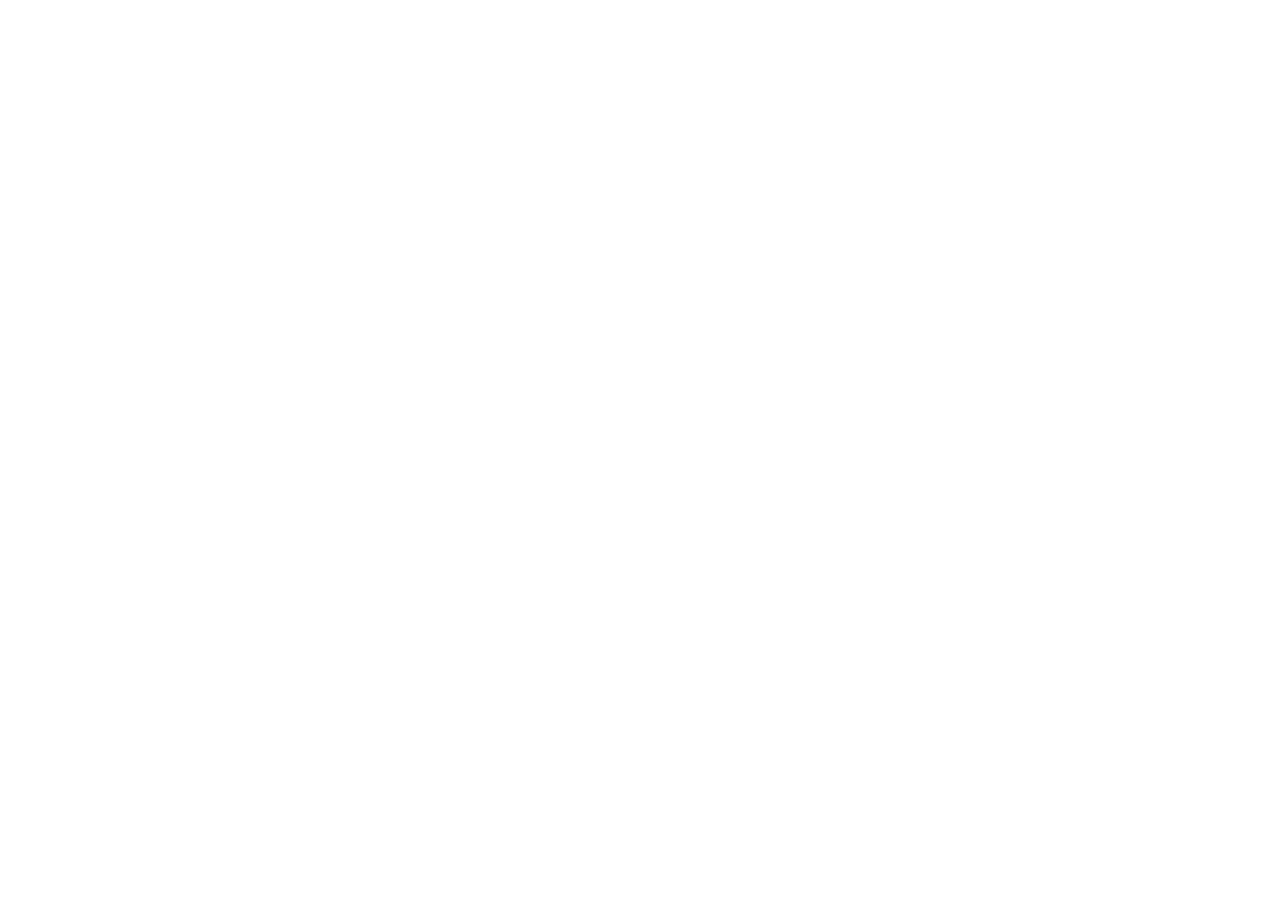
==== app/index-async.html @ 51ee89fb "Initial commit from autogen project" ====
<!doctype html>
<html lang="en">
<head>
  <meta charset="utf-8">
  <link rel="stylesheet" href="bower_components/html5-boilerplate/dist/css/normalize.css">
  <link rel="stylesheet" href="bower_components/html5-boilerplate/dist/css/main.css">
  <style>
    [ng-cloak] {
      display: none;
    }
  </style>
  <script src="bower_components/html5-boilerplate/dist/js/vendor/modernizr-2.8.3.min.js"></script>
  <script>
    // include angular loader, which allows the files to load in any order
    //@@NG_LOADER_START@@
    // You need to run `npm run update-index-async` to inject the angular async code here
    //@@NG_LOADER_END@@

    // include a third-party async loader library
    /*!
     * $script.js v1.3
     * https://github.com/ded/script.js
     * Copyright: @ded & @fat - Dustin Diaz, Jacob Thornton 2011
     * Follow our software http://twitter.com/dedfat
     * License: MIT
     */
    !function(a,b,c){function t(a,c){var e=b.createElement("script"),f=j;e.onload=e.onerror=e[o]=function(){e[m]&&!/^c|loade/.test(e[m])||f||(e.onload=e[o]=null,f=1,c())},e.async=1,e.src=a,d.insertBefore(e,d.firstChild)}function q(a,b){p(a,function(a){return!b(a)})}var d=b.getElementsByTagName("head")[0],e={},f={},g={},h={},i="string",j=!1,k="push",l="DOMContentLoaded",m="readyState",n="addEventListener",o="onreadystatechange",p=function(a,b){for(var c=0,d=a.length;c<d;++c)if(!b(a[c]))return j;return 1};!b[m]&&b[n]&&(b[n](l,function r(){b.removeEventListener(l,r,j),b[m]="complete"},j),b[m]="loading");var s=function(a,b,d){function o(){if(!--m){e[l]=1,j&&j();for(var a in g)p(a.split("|"),n)&&!q(g[a],n)&&(g[a]=[])}}function n(a){return a.call?a():e[a]}a=a[k]?a:[a];var i=b&&b.call,j=i?b:d,l=i?a.join(""):b,m=a.length;c(function(){q(a,function(a){h[a]?(l&&(f[l]=1),o()):(h[a]=1,l&&(f[l]=1),t(s.path?s.path+a+".js":a,o))})},0);return s};s.get=t,s.ready=function(a,b,c){a=a[k]?a:[a];var d=[];!q(a,function(a){e[a]||d[k](a)})&&p(a,function(a){return e[a]})?b():!function(a){g[a]=g[a]||[],g[a][k](b),c&&c(d)}(a.join("|"));return s};var u=a.$script;s.noConflict=function(){a.$script=u;return this},typeof module!="undefined"&&module.exports?module.exports=s:a.$script=s}(this,document,setTimeout)

    // load all of the dependencies asynchronously.
    $script([
      'bower_components/angular/angular.js',
      'bower_components/angular-route/angular-route.js',
      'app.js',
      'view1/view1.js',
      'view2/view2.js',
      'components/version/version.js',
      'components/version/version-directive.js',
      'components/version/interpolate-filter.js'
    ], function() {
      // when all is done, execute bootstrap angular application
      angular.bootstrap(document, ['myApp']);
    });
  </script>
  <title>My AngularJS App</title>
  <link rel="stylesheet" href="app.css">
</head>
<body ng-cloak>
  <ul class="menu">
    <li><a href="#!/view1">view1</a></li>
    <li><a href="#!/view2">view2</a></li>
  </ul>

  <div ng-view></div>

  <div>Angular seed app: v<span app-version></span></div>

</body>
</html>
---- app/app.css ----
/* app css stylesheet */

.menu {
  list-style: none;
  border-bottom: 0.1em solid black;
  margin-bottom: 2em;
  padding: 0 0 0.5em;
}

.menu:before {
  content: "[";
}

.menu:after {
  content: "]";
}

.menu > li {
  display: inline;
}

.menu > li + li:before {
  content: "|";
  padding-right: 0.3em;
}
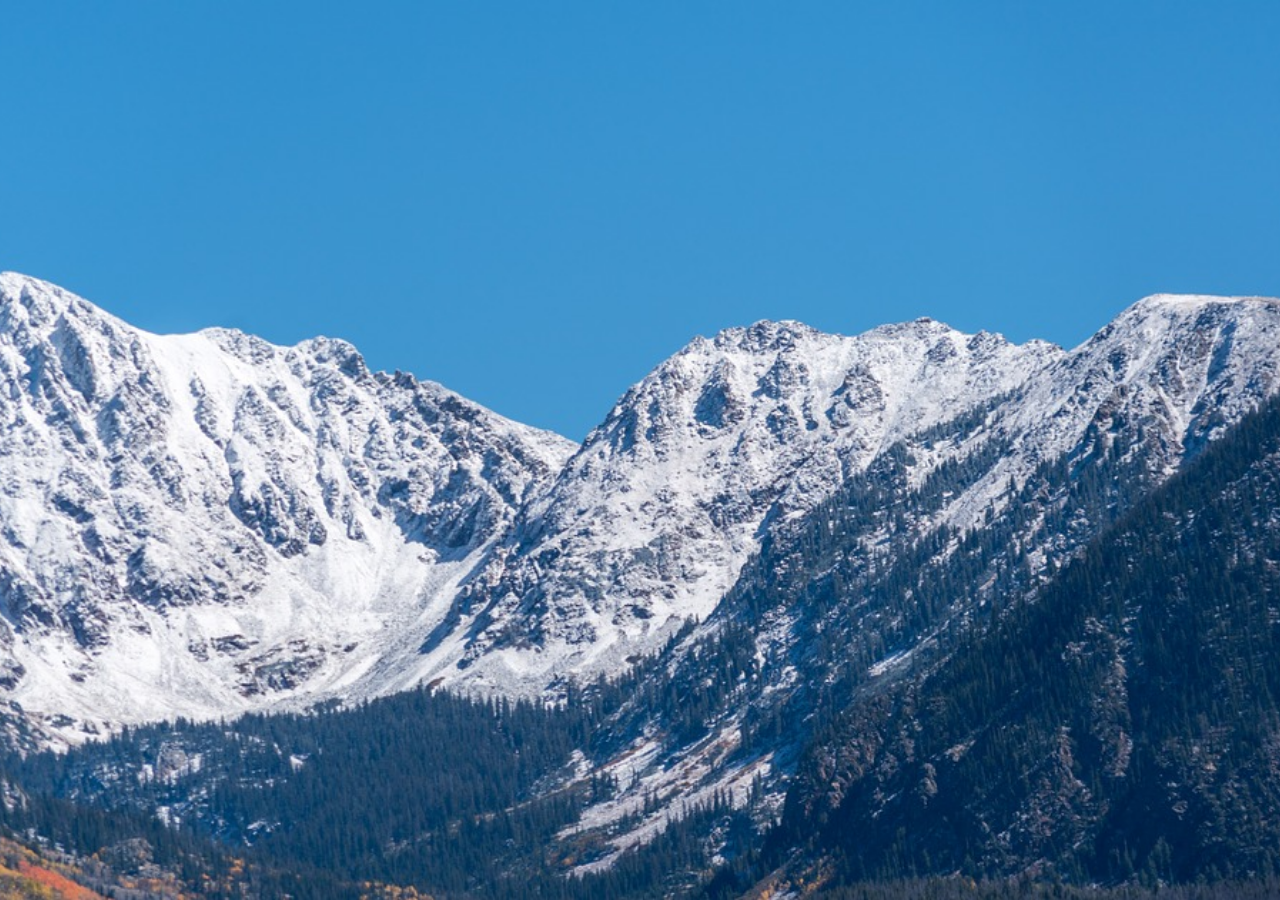
==== commit b7463fd6: "Naming views properly refactor 2" ====
--- a/app/index-async.html
+++ b/app/index-async.html
@@ -31,8 +31,8 @@
       'bower_components/angular/angular.js',
       'bower_components/angular-route/angular-route.js',
       'app.js',
-      'view1/view1.js',
-      'view2/view2.js',
+      'homeView/homeView.js',
+      'aboutView/aboutView.js',
       'components/version/version.js',
       'components/version/version-directive.js',
       'components/version/interpolate-filter.js'
@@ -46,8 +46,8 @@
 </head>
 <body ng-cloak>
   <ul class="menu">
-    <li><a href="#!/view1">view1</a></li>
-    <li><a href="#!/view2">view2</a></li>
+    <li><a href="#!/homeView">homeView</a></li>
+    <li><a href="#!/aboutView">aboutView</a></li>
   </ul>
 
   <div ng-view></div>
--- a/app/app.css
+++ b/app/app.css
@@ -1,25 +1,349 @@
 /* app css stylesheet */
 
+html {
+    background: url(img/Background.jpg) no-repeat center center fixed;
+    -webkit-background-size: cover;
+    -moz-background-size: cover;
+    -o-background-size: cover;
+    background-size: cover;
+    font-family: "SansSerif";
+}
+
+body {
+
+}
+
+img {
+
+    border: 0;
+    max-width: 100%;
+    height: auto;
+}
+
+h1 {
+    color: #102e82;
+    font-family: "Futura";
+    font-weight: bold;
+}
+
+h2 {
+    color: #880000;
+    font-family: "Futura";
+    font-size: smaller;
+}
+
+#MainFrame {
+
+    background-color: #fff;
+    border: 2px solid #000;
+    -moz-box-shadow: 0 0 15px #000;
+    -webkit-box-shadow: 0 0 15px #000;
+    box-shadow: 0 0 15px #000;
+
+    clear: both;
+    max-width: 900px;
+    height: auto;
+    margin: 0 auto 20px auto;
+    text-align: left;
+    position: relative;
+}
+
+.hasGradient {
+
+    background: #c20201;
+    background: -moz-linear-gradient(top, #c20201 17%, #300000 100%);
+    background: -webkit-gradient(linear, left top, left bottom, color-stop(17%,#c20201), color-stop(100%,#300000));
+    background: -webkit-linear-gradient(top, #c20201 17%,#300000 100%);
+    background: -o-linear-gradient(top, #c20201 17%,#300000 100%);
+    background: -ms-linear-gradient(top, #c20201 17%,#300000 100%);
+    background: linear-gradient(to bottom, #c20201 17%,#300000 100%);
+    filter: progid:DXImageTransform.Microsoft.gradient( startColorstr='#c20201', endColorstr='#300000',GradientType=0 );
+}
+
+#ContentFrame {
+
+    padding: 15px;
+}
+
+#SocialFrame {
+
+    border: solid 1px #000000;
+    padding: 20px 15px 15px 15px;
+    margin: 15px auto 15px auto;
+    position: relative;
+    height: 50px;
+}
+
+#LinkFrame {
+
+    display: block;
+    margin-left: auto;
+    margin-right: auto;
+}
+
+#DonateFrame {
+
+    font-weight: 700;
+    font-size: 26px;
+    margin-bottom: 25px;
+}
+
+#DonateFrame button {
+
+    width: 100%;
+    border-radius: 40px;
+
+    color: white;
+    text-shadow: 0 1px 1px rgba(0, 0, 0, 0.2);
+    background: #488aba;
+    background: -moz-linear-gradient(top, #488aba 0%, #003861 65%);
+    background: -webkit-gradient(linear, left top, left bottom, color-stop(0%,#488aba), color-stop(65%,#003861));
+    background: -webkit-linear-gradient(top, #488aba 0%,#003861 65%);
+    background: -o-linear-gradient(top, #488aba 0%,#003861 65%);
+    background: -ms-linear-gradient(top, #488aba 0%,#003861 65%);
+    background: linear-gradient(to bottom, #488aba 0%,#003861 65%);
+    filter: progid:DXImageTransform.Microsoft.gradient( startColorstr='#488aba', endColorstr='#003861',GradientType=0 );
+}
+
+#DonateFrame a {
+
+    text-decoration: none;
+    color: #fff;
+    width: 100%;
+}
+
+#SocialFrame button {
+
+    border: none;
+    background: transparent;
+}
+
+#SocialFrame span {
+
+    background: #fff;
+    position: absolute;
+    display: block;
+    top: -0.8em;
+    left: 10px;
+    padding: 3px 8px;
+    font-size: 120%;
+    font-weight: bold;
+}
+
+#TopFrame {
+    margin-bottom: 15px;
+}
+
+#FooterFrame {
+
+    clear: both;
+    height: 30px;
+    position: relative;
+    text-align: center;
+    margin-left: auto;
+    margin-right: auto;
+    z-index: 15000;
+    padding-top: 5px;
+}
+
+#FooterFrame .LinkList {
+
+    float: right;
+    color: #fff;
+    list-style: none;
+    margin: 0;
+    padding: 0;
+}
+
+#FooterFrame .LinkList li {
+    display: inline;
+    font-size: 12px;
+    padding-right: 1.5em;
+}
+
+#AttributionFrame {
+
+    border: solid 1px #000000;
+    background: #fff;
+    color: #003861;
+    font-size: 12px;
+    padding: 13px;
+    line-height: 15px;
+    text-align: center;
+    width: 460px;
+    margin: 15px auto 35px auto;
+}
+
 .menu {
-  list-style: none;
-  border-bottom: 0.1em solid black;
-  margin-bottom: 2em;
-  padding: 0 0 0.5em;
+    list-style: none;
+    border-bottom: 0.1em solid black;
+    margin-bottom: 2em;
+    padding: 0 0 0.5em;
 }
 
 .menu:before {
-  content: "[";
+    content: "[";
 }
 
 .menu:after {
-  content: "]";
+    content: "]";
 }
 
 .menu > li {
-  display: inline;
+    display: inline;
 }
 
 .menu > li + li:before {
-  content: "|";
-  padding-right: 0.3em;
-}
+    content: "|";
+    padding-right: 0.3em;
+}
+
+/*******************
+ * Main Navigation *
+ *******************/
+
+#NavFrame {
+
+    height: 40px;
+}
+
+#NavMenu {
+    display: none;
+}
+
+.nav ul {
+    list-style: none;
+    text-align: center;
+    padding: 0;
+    margin: 0;
+}
+
+.nav > ul > li {
+    text-align: center;
+}
+
+.nav li {
+    font-family: 'Oswald', sans-serif;
+    font-size: 1.0em;
+    line-height: 40px;
+    text-align: left;
+    width: 110px;
+    display: inline-block;
+    margin-right: -4px;
+}
+
+.nav a {
+    text-decoration: none;
+    color: #fff;
+    display: block;
+    padding-left: 15px;
+    transition: .3s background-color;
+}
+
+.nav a.active {
+    color: #fff;
+    cursor: default;
+}
+
+.nav li li a {
+    font-size: .8em;
+    color: #000;
+}
+
+.nav > ul > li > a {
+    padding-left: 0;
+}
+
+.nav li li a:hover {
+    color: #c20201;
+}
+
+.nav li:hover ul {
+    display: block;
+    z-index: 15000;
+}
+
+.nav li ul {
+    position: absolute;
+    display: none;
+    width: inherit;
+    background-color: #888888;
+    border-radius: 10px;
+    margin-left: 40px;
+}
+
+.nav li ul li {
+    display: block;
+}
+
+.rightImg {
+    float: right;
+    max-width: 400px;
+    margin-left: 10px;
+    margin-bottom: 5px;
+}
+
+/**************************************
+ * Stuff to handle phones vs browsers *
+ **************************************/
+
+@media screen and (max-width: 480px) {
+
+    #NavMenu {
+        display: inline-block;
+        height: 40px;
+        line-height: 40px;
+        background-color: #888888;
+        padding-left: 20px;
+        padding-right: 20px;
+    }
+
+    .nav {
+        z-index: 20000;
+        position: relative;
+    }
+
+    .nav ul {
+        background-color: #efefef;
+        width: 150px;
+        border-radius: 10px;
+        display: none;
+    }
+
+    .nav:hover ul {
+        display: block;
+    }
+
+    .nav li {
+        display: block;
+    }
+
+    .nav li a {
+        color: #000;
+    }
+
+    .nav li ul {
+        position: relative;
+        display: block;
+    }
+    .nav li ul {
+        width: inherit;
+        background-color: #efefef;
+        margin-left: 40px;
+    }
+
+    .rightImg {
+        float: none;
+        max-width: 350px;
+        margin: 10px;
+    }
+
+
+    #AttributionFrame {
+
+        width: 75%;
+        text-wrap: normal;
+    }
+}
+
+
